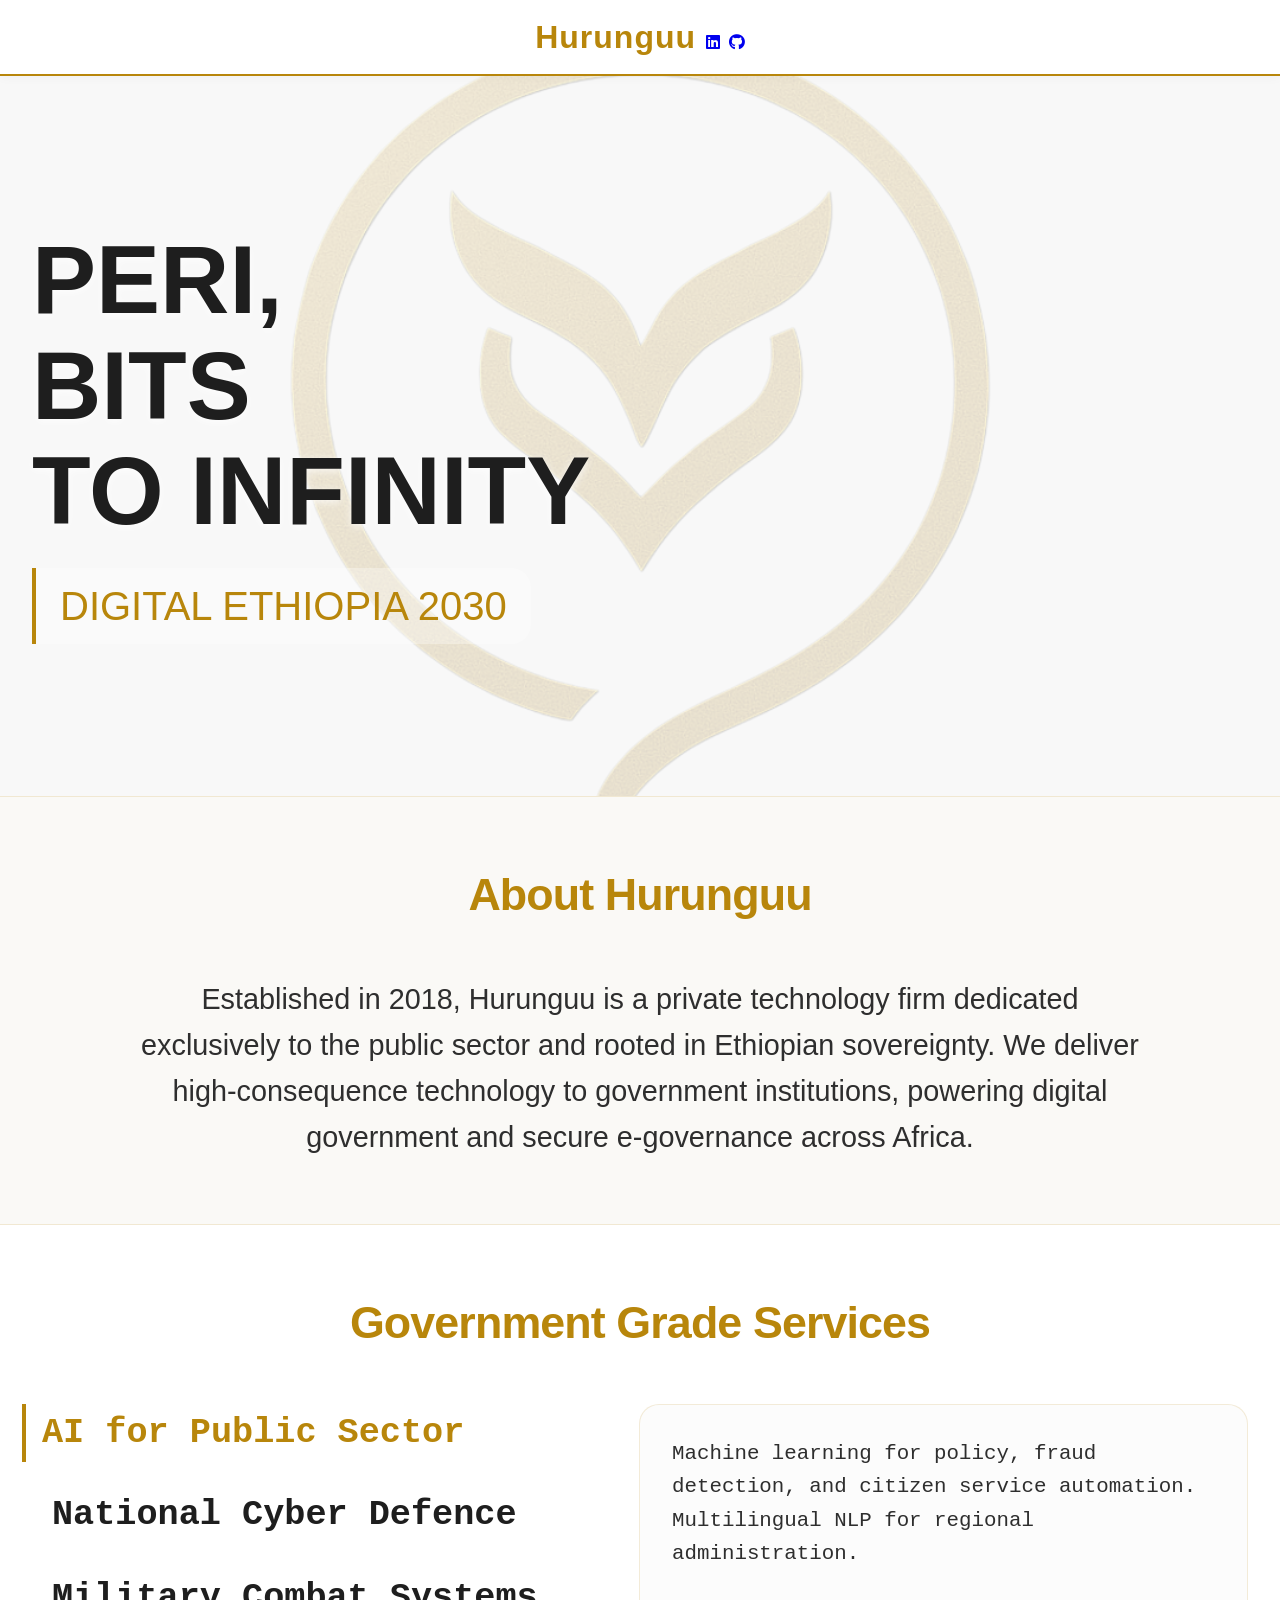
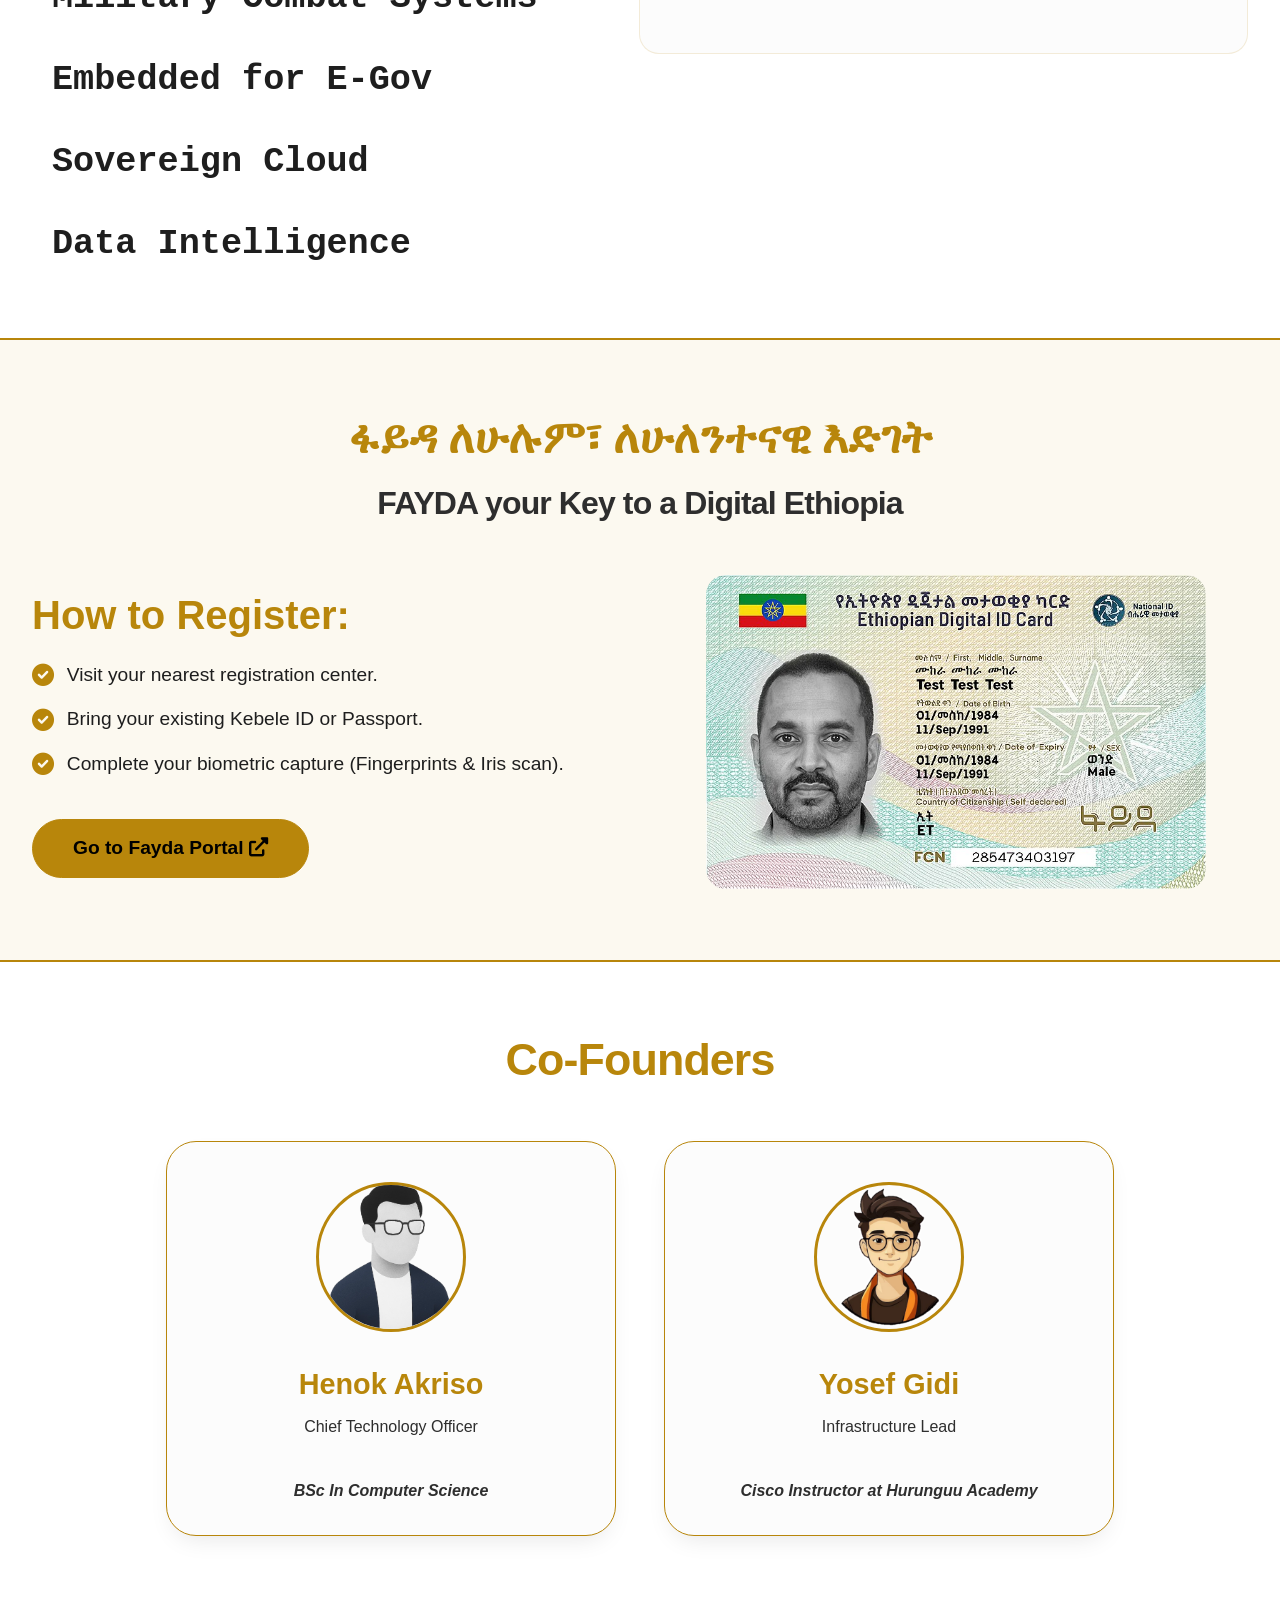
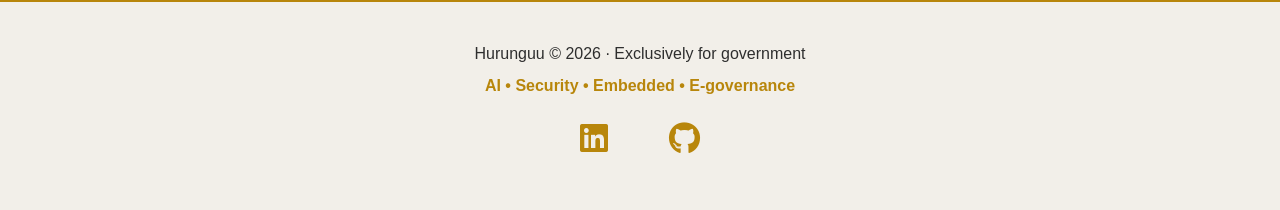
==== index.html @ 1d9f9171 "Update index.html" ====
<!DOCTYPE html>
<html lang="en">
<head>
  <meta charset="UTF-8">
  <meta name="viewport" content="width=device-width, initial-scale=1.0">
  <title>Hurunguu · sovereign digital intelligence</title>
  <!-- Font Awesome icons -->
  <link rel="stylesheet" href="https://cdnjs.cloudflare.com/ajax/libs/font-awesome/6.0.0-beta3/css/all.min.css">
  <!-- External CSS -->
  <link rel="stylesheet" href="style.css">
</head>
<body>
  <!-- Sticky Navigation (centered brand only) -->
  <nav class="navbar">
    <div class="nav-container">
      <div class="nav-center">
        <span class="nav-brand">Hurunguu</a> </span>  
        <a href='https://www.linkedin.com/company/hurunguu-solutions/'><i class="fab fa-linkedin"></i></a>
      <i class="fab fa-x-twitter"></i>
      <a href='https://github.com/hurunguu'><i class="fab fa-github"></i></a>
      </div>
    </div>
  </nav>

  <!-- HERO with owl.png background -->
  <section id="home" class="hero">
    <div class="hero-bg"></div>
    <div class="hero-content container">
      <div class="hero-text left-aligned">
        <div class="hero-line1">PERI,</div>
        <div class="hero-line2">BITS</div>
        <div class="hero-line3">TO INFINITY</div>
        <div class="hero-sub">DIGITAL ETHIOPIA 2030</div>
      </div>
    </div>
  </section>

  <!-- ABOUT (larger text) -->
  <section id="about" class="about">
    <div class="container">
      <h2 class="section-title">About Hurunguu</h2>
      <div class="about-text large">
        <p>Established in 2018, Hurunguu is a private technology firm dedicated exclusively to the public sector and rooted in Ethiopian sovereignty. We deliver high-consequence technology to government institutions, powering digital government and secure e-governance across Africa.</p>
      </div>
    </div>
  </section>

  <!-- SERVICES – two‑column with slide-in description -->
  <section id="services" class="container services-section">
    <h2 class="section-title">Government Grade Services</h2> <!-- hyphen removed -->
    <div class="services-panel">
      <!-- Left column: list of titles -->
      <div class="service-titles">
        <div class="service-title" data-service="ai">AI for Public Sector</div>
        <div class="service-title" data-service="cyber">National Cyber Defence</div>
        <div class="service-title" data-service="military">Military Combat Systems</div>
        <div class="service-title" data-service="embedded">Embedded for E‑Gov</div>
        <div class="service-title" data-service="cloud">Sovereign Cloud</div>
        <div class="service-title" data-service="data">Data Intelligence</div>
      </div>
      <!-- Right column: description with slide animation -->
      <div class="service-description" id="service-description">
        <!-- content filled by JS, initially empty -->
      </div>
    </div>
  </section>

  <!-- FAYDA REGISTRATION SECTION (bigger image) -->
  <section id="egov" class="egov">
    <div class="container">
      <h2 class="section-title">
        ፋይዳ ለሁሉም፣ ለሁለንተናዊ እድገት<br>
        <span class="sub-title">FAYDA your Key to a Digital Ethiopia</span>
      </h2>
      <div class="egov-grid">
        <div class="egov-message">
          <h3>How to Register:</h3>
          <ul class="registration-steps">
            <li><i class="fas fa-check-circle"></i> Visit your nearest registration center.</li>
            <li><i class="fas fa-check-circle"></i> Bring your existing Kebele ID or Passport.</li>
            <li><i class="fas fa-check-circle"></i> Complete your biometric capture (Fingerprints & Iris scan).</li>
          </ul>
          <p style="margin-top: 2rem;">
            <a href="https://id.gov.et/" target="_blank" class="btn btn-primary">Go to Fayda Portal <i class="fas fa-external-link-alt"></i></a>
          </p>
        </div>
        <!-- Fayda image – big and frameless -->
        <div class="fayda-image-wrapper">
          <img src="fayda.jpg" alt="Fayda ID">
        </div>
      </div>
    </div>
  </section>

  <!-- CO-FOUNDERS (updated bios and images) -->
  <section class="container">
    <h2 class="section-title">Co-Founders</h2>
    <div class="cofounders-grid" id="cofounders-grid">
      <!-- Henok card -->
      <div class="founder-card" id="founder-henok">
        <img class="founder-img" src="henok.png" alt="Henok Akriso">
        <div class="founder-name">Henok Akriso</div>
        <div class="founder-title">Chief Technology Officer</div>
        <div class="founder-bio-short"><b>BSc In Computer Science</b></div>
        <div class="founder-full" style="display: none;">
          <p class="full-bio">With a BSc in Computer Science from <a href="https://ambou.edu.et/" target="_blank">Ambo University</a> and a background in rigorous logic instruction, I lead our mission to secure E-Governance for Africa. We don't just write code; we build the sovereign infrastructure that protects national data and empowers the digital citizen.</p>
          <p class="address">📍 Addis Ababa, Ethiopia<br>📧 henok@hurunguu.gov.et</p>
        </div>
      </div>
      <!-- Yosef card -->
      <div class="founder-card" id="founder-yosef">
        <img class="founder-img" src="yosef.png" alt="Yosef Gidi">
        <div class="founder-name">Yosef Gidi </div>
       <div class="founder-title">Infrastructure Lead</div>
        <div class="founder-bio-short"><b>Cisco Instructor at Hurunguu Academy</b></div>
        <div class="founder-full" style="display: none;">
          <p class="full-bio">Yosef is a graduate of <a href="https://www.haramaya.edu.et/" target="_blank">Haramaya University</a> in Water Hydraulics Engineering. At Hurunguu, he applies the principles of fluid dynamics and complex system pressure to the architecture of national data networks. As a veteran Cisco Network Instructor, Yosef leads the Hurunguu Academy, training the next generation of Ethiopian engineers to build the secure, resilient backbones required for continental E-Governance.</p>
          <p class="address">📍 Addis Ababa, Ethiopia<br>📧 yosef@hurunguu.gov.et</p>
        </div>
      </div>
    </div>
  </section>

  <!-- FOOTER -->
  <footer class="footer">
    <div>Hurunguu © 2026 · Exclusively for government</div>
    <div class="footer-tagline">AI • Security • Embedded • E‑governance</div>
    <div class="social">
      <a href='https://www.linkedin.com/company/hurunguu-solutions/'><i class="fab fa-linkedin"></i></a>
      <i class="fab fa-x-twitter"></i>
      <a href='https://github.com/hurunguu'><i class="fab fa-github"></i></a>
    </div>
  </footer>

  <!-- External JavaScript -->
  <script src="script.js"></script>
</body>
</html>
---- style.css ----
/* ========== RESET & GLOBAL ========== */
* {
  margin: 0;
  padding: 0;
  box-sizing: border-box;
}

@import url('https://fonts.googleapis.com/css2?family=Inter:opsz,wght@14..32,400;14..32,600;14..32,800&display=swap');

:root {
  --bg: #ffffff;
  --card-bg: #fcfcfc;
  --text-primary: #1e1e1e;
  --text-secondary: #2e2e2e;
  --gold: #b8860b;
  --gold-light: rgba(184, 134, 11, 0.15);
  --border-light: #d4af37;
  --nav-bg: rgba(255, 255, 255, 0.98);
  --footer-bg: #f2efe9;
  --shadow: 0 10px 25px -8px rgba(0,0,0,0.1);
}

body {
  background-color: var(--bg);
  color: var(--text-primary);
  font-family: 'Inter', sans-serif;
  line-height: 1.5;
  scroll-behavior: smooth;
}

.container {
  max-width: 1280px;
  margin: 0 auto;
  padding: 4rem 2rem;
}

.section-title {
  font-size: 2.8rem;
  margin-bottom: 3rem;
  text-align: center;
  color: var(--gold);
  font-weight: 700;
  letter-spacing: -0.02em;
}
.section-title .sub-title {
  font-size: 2rem;
  display: block;
  color: var(--text-secondary);
  margin-top: 0.5rem;
}

/* ========== NAVBAR ========== */
.navbar {
  position: sticky;
  top: 0;
  z-index: 1000;
  background: var(--nav-bg);
  backdrop-filter: blur(8px);
  border-bottom: 2px solid var(--gold);
  padding: 0.8rem 2rem;
  box-shadow: 0 2px 10px rgba(0,0,0,0.03);
}

.nav-container {
  max-width: 1280px;
  margin: 0 auto;
  display: flex;
  justify-content: center;
  align-items: center;
}

.nav-brand {
  font-size: 2rem;
  font-weight: 800;
  letter-spacing: 1px;
  color: var(--gold);
}

/* ========== BUTTONS ========== */
.btn {
  display: inline-block;
  padding: 0.9rem 2.5rem;
  border-radius: 40px;
  font-weight: 600;
  text-decoration: none;
  transition: all 0.25s;
  border: 1px solid transparent;
  margin: 0.5rem 1rem 0.5rem 0;
}

.btn-primary {
  background: var(--gold);
  color: #000;
  border: 1px solid var(--gold);
}

.btn-primary:hover {
  background: transparent;
  color: var(--gold);
  border-color: var(--gold);
}

/* ========== HERO ========== */
.hero {
  min-height: 80vh;
  display: flex;
  align-items: center;
  position: relative;
  overflow: hidden;
  background-color: #f8f8f8;
}

.hero-bg {
  position: absolute;
  top: 0;
  left: 0;
  width: 100%;
  height: 100%;
 background-image: url('logo.png');
  background-size: cover;
  background-position: center;
  opacity: 0.2;
  z-index: 1;
  pointer-events: none;
}

.hero-content {
  position: relative;
  z-index: 2;
  width: 100%;
  padding: 3rem 2rem;
}

.hero-text.left-aligned {
  text-align: left;
  max-width: 800px;
}

.hero-line1, .hero-line2, .hero-line3 {
  font-size: 6rem;
  font-weight: 800;
  line-height: 1.1;
  color: var(--text-primary);
  text-shadow: 0 2px 8px rgba(255,255,255,0.8);
}
.hero-line1 { font-size: 6rem; }
.hero-line2 { font-size: 6rem; }
.hero-line3 { font-size: 6rem; }

.hero-sub {
  font-size: 2.5rem;
  color: var(--gold);
  margin-top: 1.5rem;
  border-left: 4px solid var(--gold);
  padding-left: 1.5rem;
  background: rgba(255,255,255,0.3);
  border-radius: 0 20px 20px 0;
  padding: 0.5rem 1.5rem;
  display: inline-block;
}

/* ========== ABOUT (larger text) ========== */
.about {
  background: #faf9f6;
  border-top: 1px solid var(--gold-light);
  border-bottom: 1px solid var(--gold-light);
}

.about-text.large {
  max-width: 1000px;
  margin: 0 auto;
  font-size: 1.8rem;  /* increased */
  text-align: center;
  color: var(--text-secondary);
  line-height: 1.6;
}

/* ========== SERVICES – two‑column with slide animation ========== */
.services-section {
  background: #fff;
}

.services-panel {
  display: flex;
  gap: 4rem;
  align-items: flex-start;
  font-family: 'Lucida Console', 'Courier New', monospace;
}

.service-titles {
  flex: 1;
  display: flex;
  flex-direction: column;
  gap: 1.5rem;
}

.service-title {
  font-size: 2.2rem;
  font-weight: 600;
  color: var(--text-primary);
  cursor: pointer;
  padding: 0.5rem 0 0.5rem 1rem;
  border-left: 4px solid transparent;
  transition: all 0.2s ease;
  line-height: 1.2;
}

.service-title:hover {
  color: var(--gold);
}

.service-title.active {
  border-left-color: var(--gold);
  transform: translateX(-10px);
  color: var(--gold);
}

.service-description {
  flex: 1;
  background: var(--card-bg);
  padding: 2rem;
  border-radius: 20px;
  border: 1px solid var(--gold-light);
  min-height: 250px;        /* fixed height to prevent jumping */
  height: 250px;
  overflow-y: auto;         /* scroll if content overflows */
  font-size: 1.3rem;
  line-height: 1.6;
  color: var(--text-secondary);
  position: relative;
}

/* slide animation for description text */
.service-description p {
  margin: 0;
  animation: slideIn 0.3s ease-out;
}

@keyframes slideIn {
  0% { transform: translateX(-20px); opacity: 0; }
  100% { transform: translateX(0); opacity: 1; }
}

/* ========== FAYDA SECTION (bigger image) ========== */
.egov {
  background: #fcf9f0;
  border-top: 2px solid var(--gold);
  border-bottom: 2px solid var(--gold);
}

.egov-grid {
  display: flex;
  flex-wrap: wrap;
  gap: 3rem;
  align-items: center;
  justify-content: center;
}

.egov-message {
  flex: 1 1 400px;          /* wider to balance with bigger image */
  font-size: 1.2rem;
}

.egov-message h3 {
  font-size: 2.5rem;
  color: var(--gold);
  margin-bottom: 1rem;
}

.registration-steps {
  list-style: none;
  padding: 0;
}
.registration-steps li {
  margin: 1rem 0;
  display: flex;
  align-items: center;
  gap: 0.8rem;
}
.registration-steps li i {
  color: var(--gold);
  font-size: 1.4rem;
}

.fayda-image-wrapper {
  flex: 1 1 400px;
  text-align: center;
}
.fayda-image-wrapper img {
  max-width: 100%;
  width: 500px;            /* larger, symmetrical with text column */
  height: auto;
  border-radius: 20px;     /* only slight rounding, no border/background */
  box-shadow: none;
  border: none;
}

/* ========== CO-FOUNDERS ========== */
.cofounders-grid {
  display: flex;
  flex-wrap: wrap;
  justify-content: center;
  gap: 3rem;
}

.founder-card {
  background: var(--card-bg);
  border-radius: 30px;
  padding: 2.5rem 2rem 2rem;
  max-width: 450px;         /* slightly wider for longer bios */
  text-align: center;
  border: 1px solid var(--gold);
  transition: 0.3s;
  box-shadow: var(--shadow);
  cursor: pointer;
  flex: 1 1 350px;
}

.founder-card:hover {
  transform: translateY(-10px);
  border-color: var(--gold);
  box-shadow: 0 20px 25px -10px rgba(184,134,11,0.3);
}

.founder-card.expanded {
  max-width: 700px;
  transform: scale(1.02);
  z-index: 10;
}

.founder-img {
  width: 150px;
  height: 150px;
  border-radius: 50%;
  object-fit: cover;
  border: 3px solid var(--gold);
  margin-bottom: 1.5rem;
}

.founder-name {
  font-size: 1.8rem;
  font-weight: 700;
  margin-bottom: 0.5rem;
  color: var(--gold);
}

.founder-title {
  color: var(--text-secondary);
  font-weight: 500;
  margin: 0.5rem 0 1rem;
  min-height: 3rem;
}

.founder-bio-short {
  color: var(--text-secondary);
  font-style: italic;
}

.founder-full {
  margin-top: 1.5rem;
  text-align: left;
  border-top: 1px solid var(--gold);
  padding-top: 1.5rem;
  color: var(--text-primary);
}

.founder-full p {
  margin-bottom: 0.8rem;
}

.founder-full a {
  color: var(--gold);
  text-decoration: underline;
}
.founder-full a:hover {
  color: #000;
}

/* ========== FOOTER ========== */
.footer {
  background: var(--footer-bg);
  text-align: center;
  padding: 2.5rem;
  border-top: 2px solid var(--gold);
  color: var(--text-secondary);
}

.footer-tagline {
  margin: 0.5rem 0;
  color: var(--gold);
  font-weight: 600;
}

.social i {
  font-size: 2rem;
  margin: 1rem 0.8rem;
  color: #b8860b;
  transition: 0.2s;
}

.social i:hover {
  color: #000;
}

/* ========== RESPONSIVE (mobile, tablet) ========== */
@media (max-width: 800px) {
  .hero-line1, .hero-line2, .hero-line3 { font-size: 4rem; }
  .hero-sub { font-size: 2rem; }
  .section-title { font-size: 2.2rem; }
  .services-panel { flex-direction: column; }
  .service-title { font-size: 1.8rem; }
  .service-description { min-height: 200px; height: auto; }
  .nav-container { flex-direction: column; gap: 1rem; }
  .founder-card.expanded { max-width: 95%; }
  .about-text.large { font-size: 1.5rem; }
  .fayda-image-wrapper img { width: 280px; }
}

@media (max-width: 480px) {
  .hero-line1, .hero-line2, .hero-line3 { font-size: 3rem; }
  .hero-sub { font-size: 1.6rem; }
  .btn { padding: 0.7rem 1.5rem; }
  .egov-grid { flex-direction: column; }
  .fayda-image-wrapper img { width: 100%; max-width: 300px; }
}
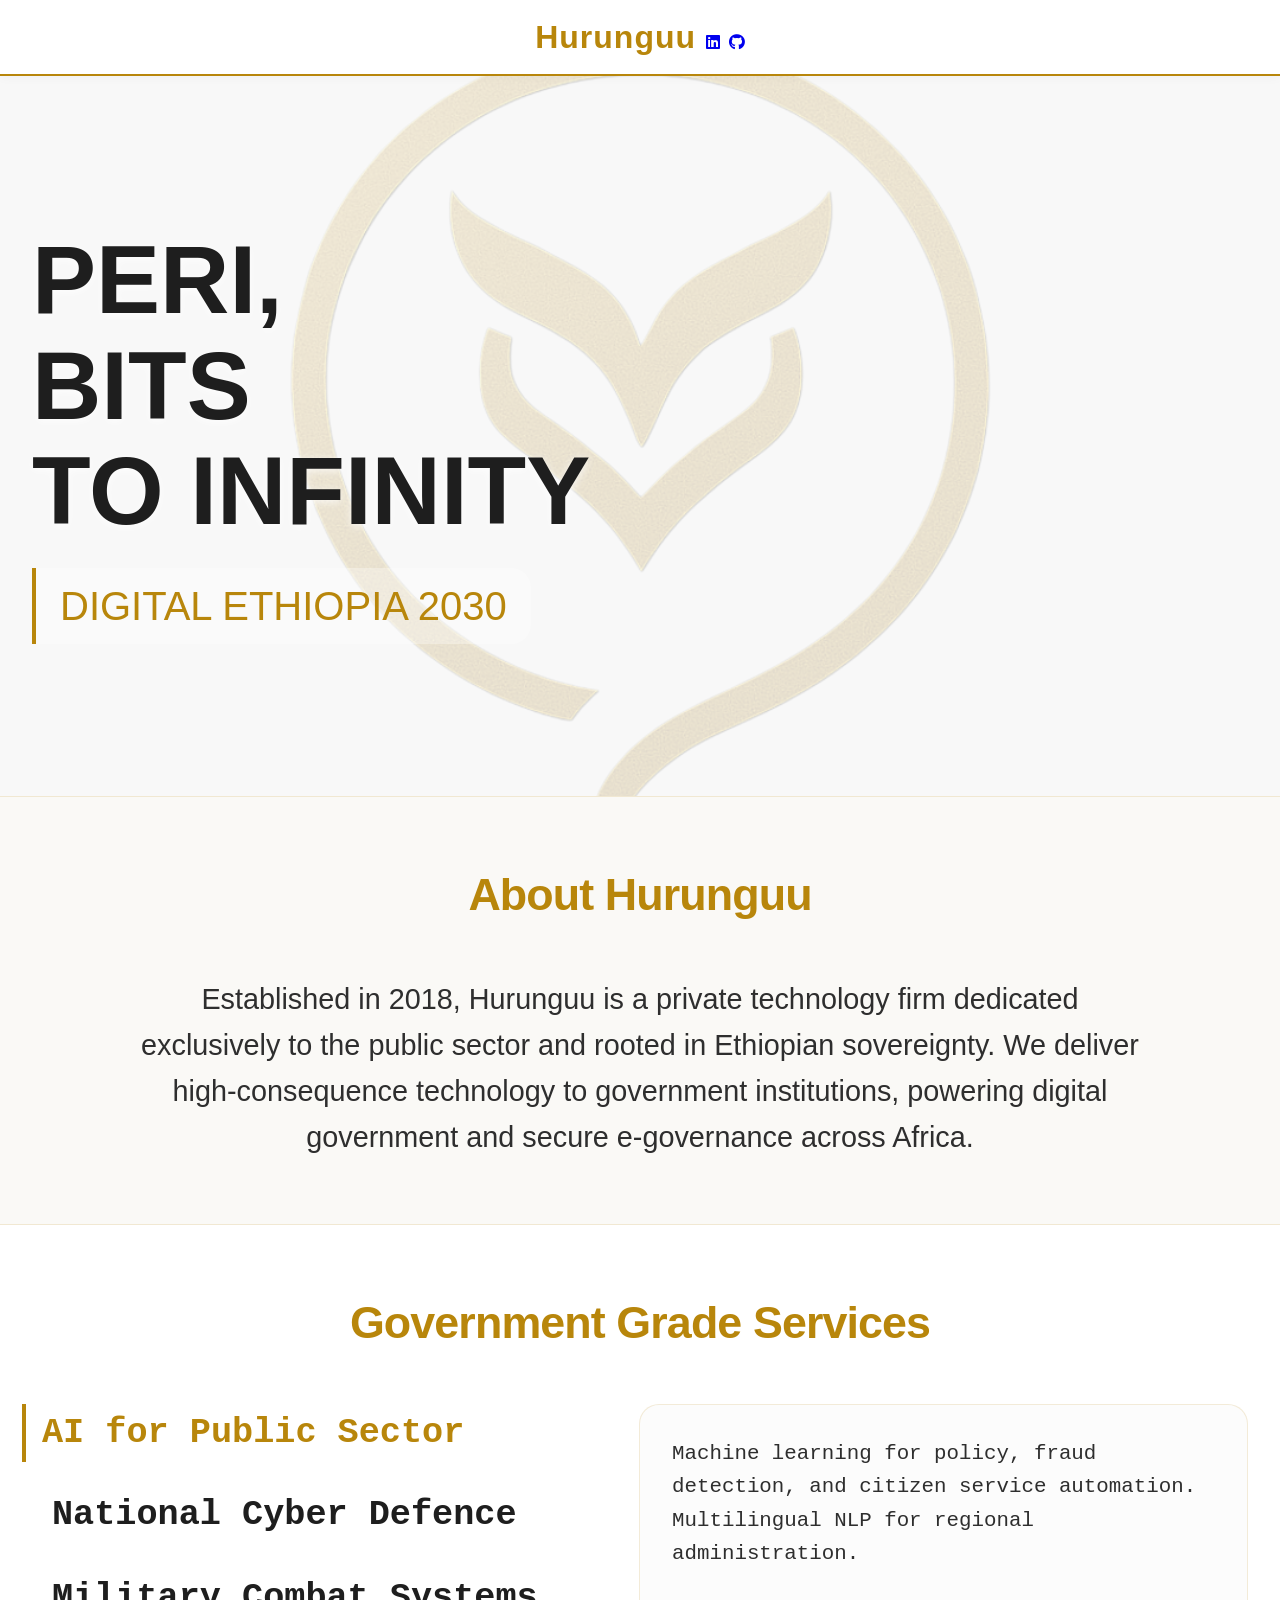
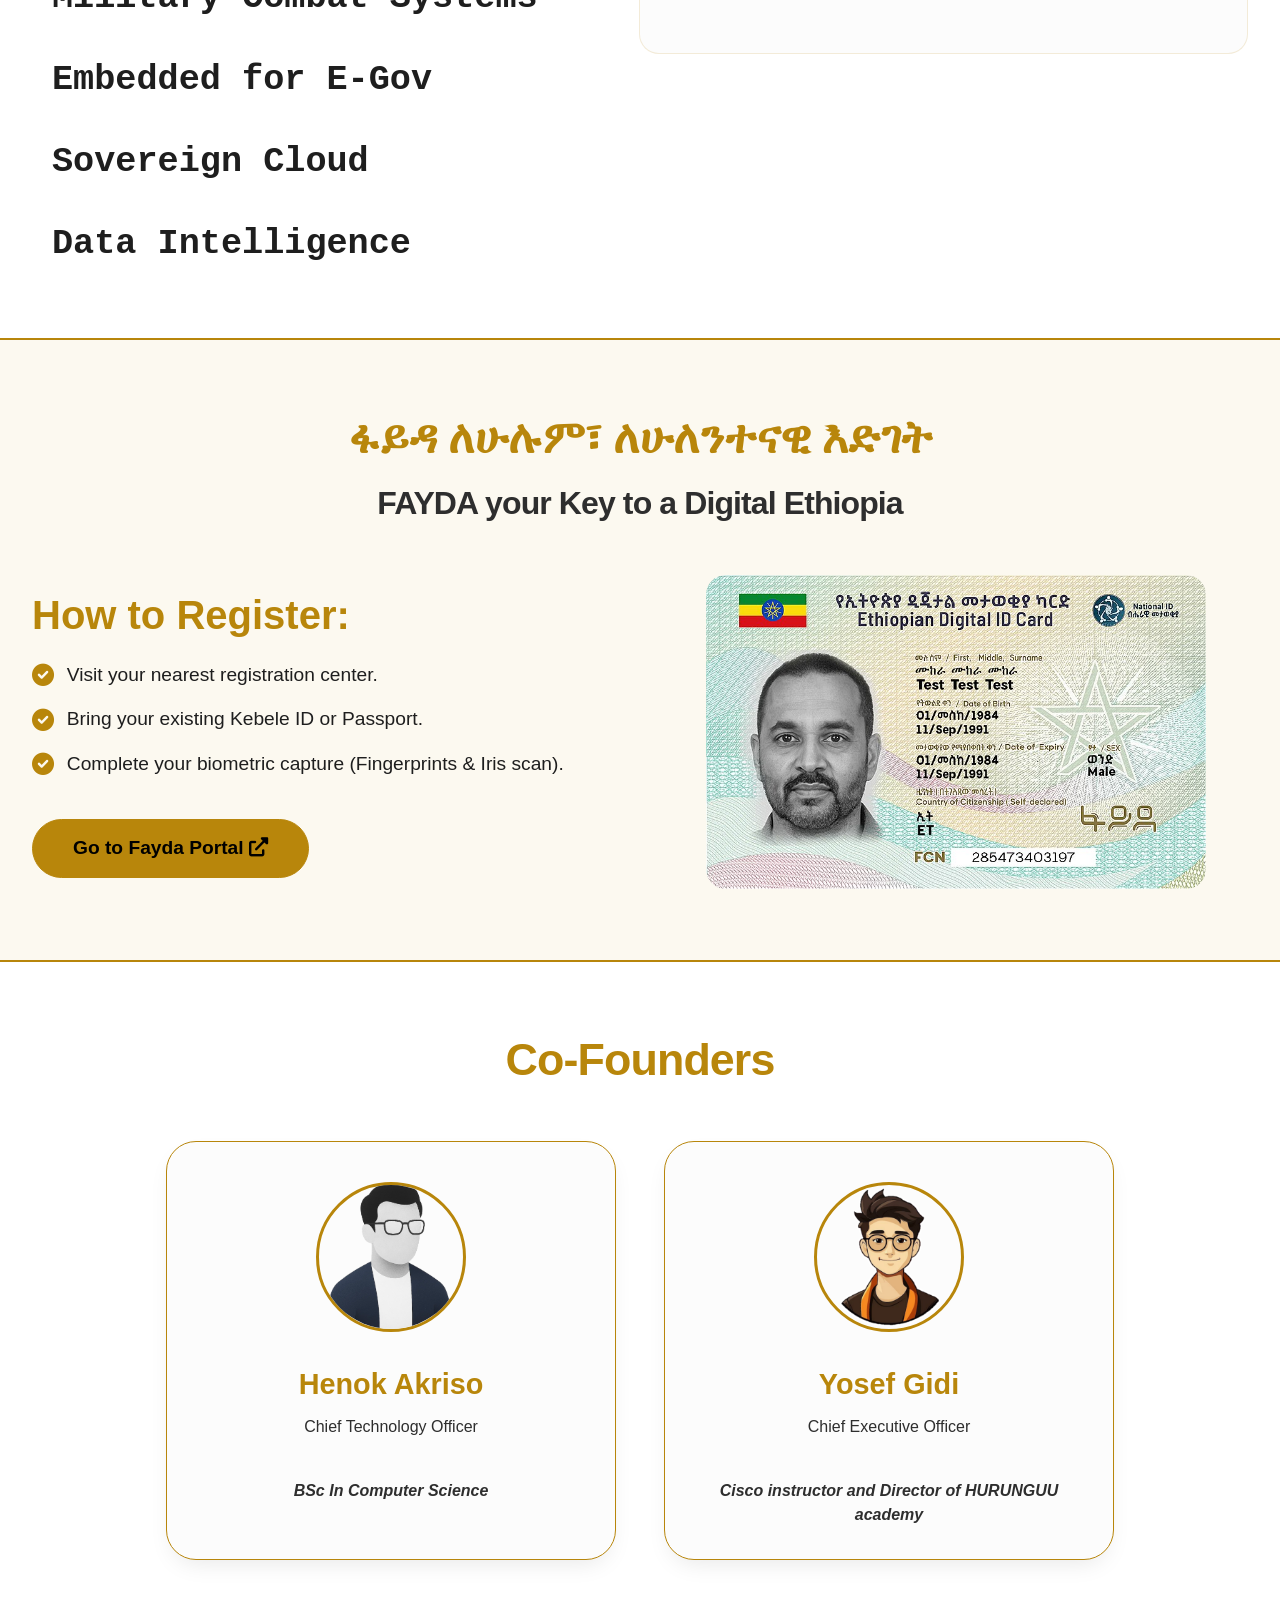
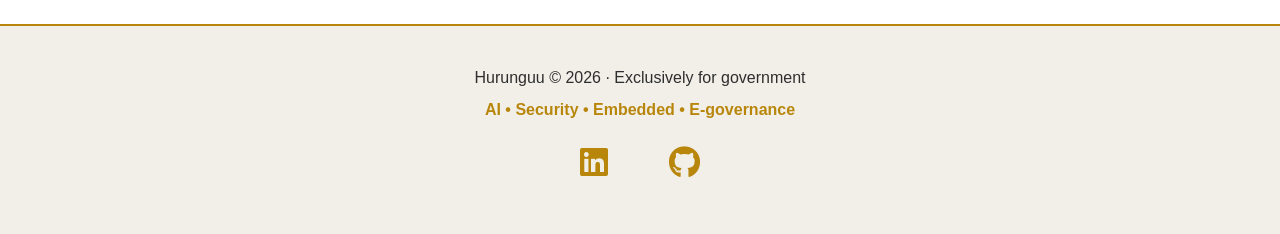
==== commit e7cc267b: "Update index.html" ====
--- a/index.html
+++ b/index.html
@@ -111,10 +111,11 @@
       <div class="founder-card" id="founder-yosef">
         <img class="founder-img" src="yosef.png" alt="Yosef Gidi">
         <div class="founder-name">Yosef Gidi </div>
-       <div class="founder-title">Infrastructure Lead</div>
-        <div class="founder-bio-short"><b>Cisco Instructor at Hurunguu Academy</b></div>
+       <div class="founder-title">Chief Executive Officer</div>
+        <div class="founder-bio-short"><b>Cisco instructor and Director of HURUNGUU academy </b></div>
         <div class="founder-full" style="display: none;">
-          <p class="full-bio">Yosef is a graduate of <a href="https://www.haramaya.edu.et/" target="_blank">Haramaya University</a> in Water Hydraulics Engineering. At Hurunguu, he applies the principles of fluid dynamics and complex system pressure to the architecture of national data networks. As a veteran Cisco Network Instructor, Yosef leads the Hurunguu Academy, training the next generation of Ethiopian engineers to build the secure, resilient backbones required for continental E-Governance.</p>
+          <p class="full-bio">Yosef Tesfaye serves as Co-Founder and Chief Executive Officer at Hurunguu, where leads as leadership and security-focused technology initiatives across infrastructure protection, cyber resilience, and secure digital systems. His professional focus includes threat analysis, system hardening, and implementation of modern trust-based security architectures for scalable digital environments.
+He is committed to building secure and dependable technology that supports innovation, institutional trust, and long-term digital growth. Network Instructor, Yosef leads the Hurunguu Academy, training the next generation of Ethiopian engineers to build the secure, resilient backbones required for continental E-Governance.</p>
           <p class="address">📍 Addis Ababa, Ethiopia<br>📧 yosef@hurunguu.gov.et</p>
         </div>
       </div>
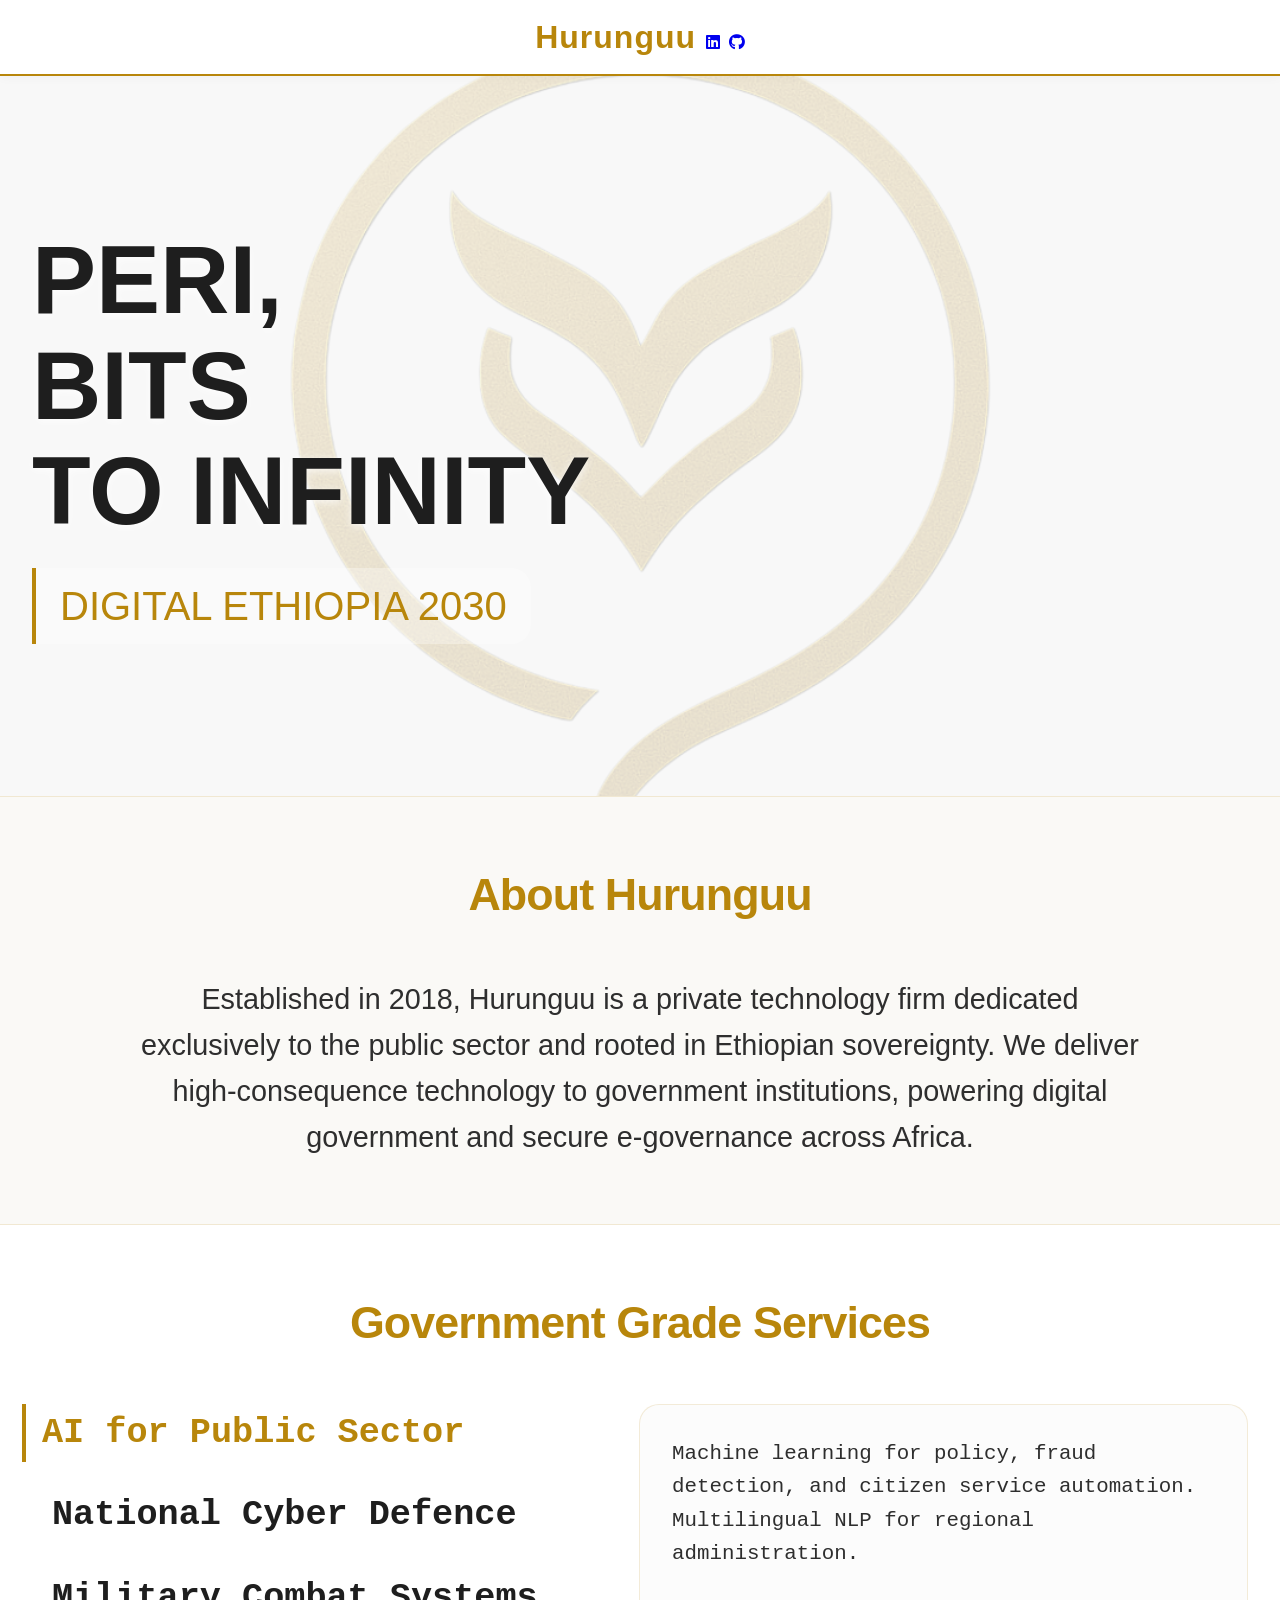
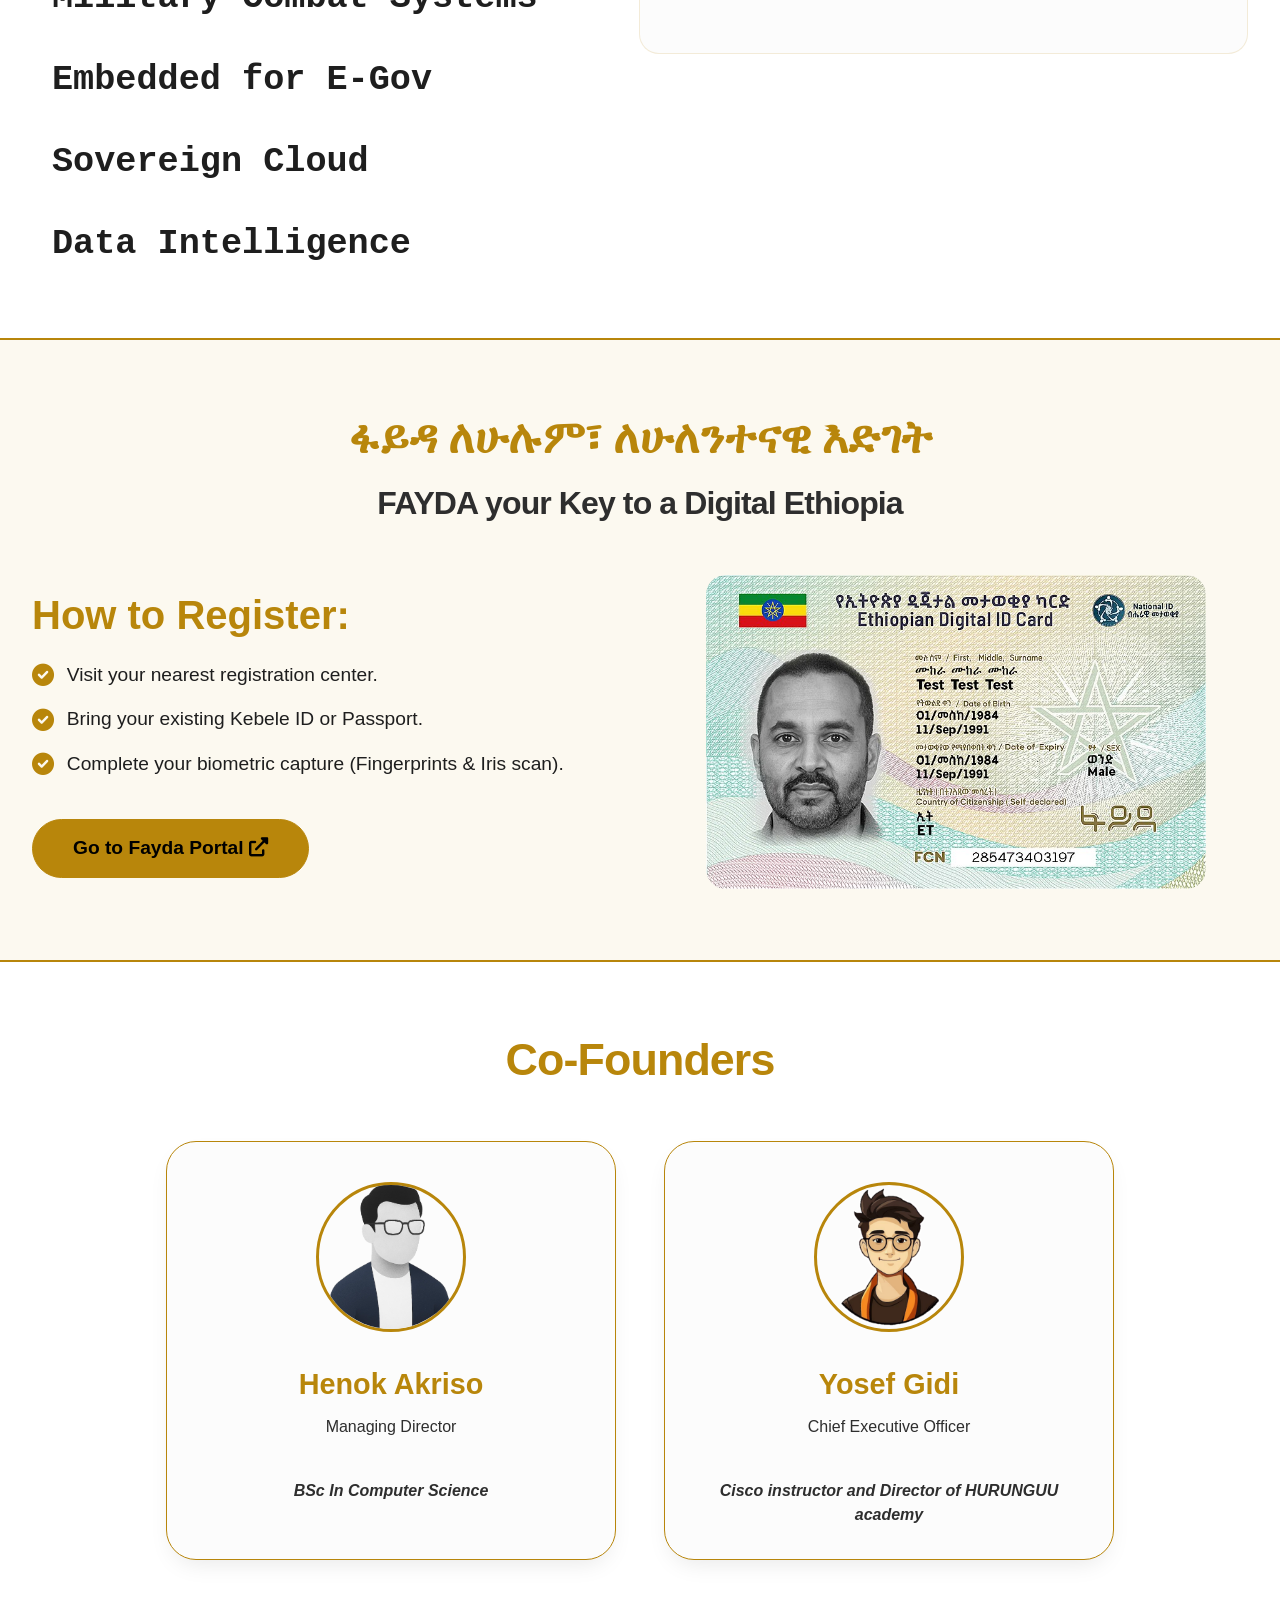
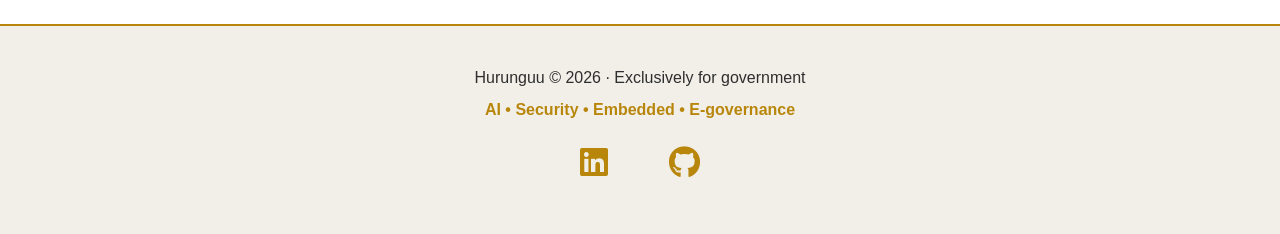
==== commit beec8135: "Update index.html" ====
--- a/index.html
+++ b/index.html
@@ -100,11 +100,11 @@
       <div class="founder-card" id="founder-henok">
         <img class="founder-img" src="henok.png" alt="Henok Akriso">
         <div class="founder-name">Henok Akriso</div>
-        <div class="founder-title">Chief Technology Officer</div>
+        <div class="founder-title">Managing Director</div>
         <div class="founder-bio-short"><b>BSc In Computer Science</b></div>
         <div class="founder-full" style="display: none;">
-          <p class="full-bio">With a BSc in Computer Science from <a href="https://ambou.edu.et/" target="_blank">Ambo University</a> and a background in rigorous logic instruction, I lead our mission to secure E-Governance for Africa. We don't just write code; we build the sovereign infrastructure that protects national data and empowers the digital citizen.</p>
-          <p class="address">📍 Addis Ababa, Ethiopia<br>📧 henok@hurunguu.gov.et</p>
+          <p class="full-bio">With a BSc in Computer Science from <a href="https://ambou.edu.et/" target="_blank">Ambo University</a> and He is the Co-Founder and managing director of the company.He is also serve as Chief Technology Officer a visionary engineer specializing in embedded systems and software architecture with strong expertise in embedded electronics C and Python. He is known for building secure high-performance systems at the core of modern technology. With a military influenced background he brings discipline precision and a security-first mindset to AI-driven and cyber-resilient solutions. His ambition is to develop scale able defense grade technologies positioning the company as a leader in embedded intelligence security and AI innovation.</p>
+          <p class="address">📍 Addis Ababa, Ethiopia<br>📧 henok@hurunguu.com</p>
         </div>
       </div>
       <!-- Yosef card -->
@@ -116,7 +116,7 @@
         <div class="founder-full" style="display: none;">
           <p class="full-bio">Yosef Tesfaye serves as Co-Founder and Chief Executive Officer at Hurunguu, where leads as leadership and security-focused technology initiatives across infrastructure protection, cyber resilience, and secure digital systems. His professional focus includes threat analysis, system hardening, and implementation of modern trust-based security architectures for scalable digital environments.
 He is committed to building secure and dependable technology that supports innovation, institutional trust, and long-term digital growth. Network Instructor, Yosef leads the Hurunguu Academy, training the next generation of Ethiopian engineers to build the secure, resilient backbones required for continental E-Governance.</p>
-          <p class="address">📍 Addis Ababa, Ethiopia<br>📧 yosef@hurunguu.gov.et</p>
+          <p class="address">📍 Addis Ababa, Ethiopia<br>📧 yosef@hurunguu.com</p>
         </div>
       </div>
     </div>
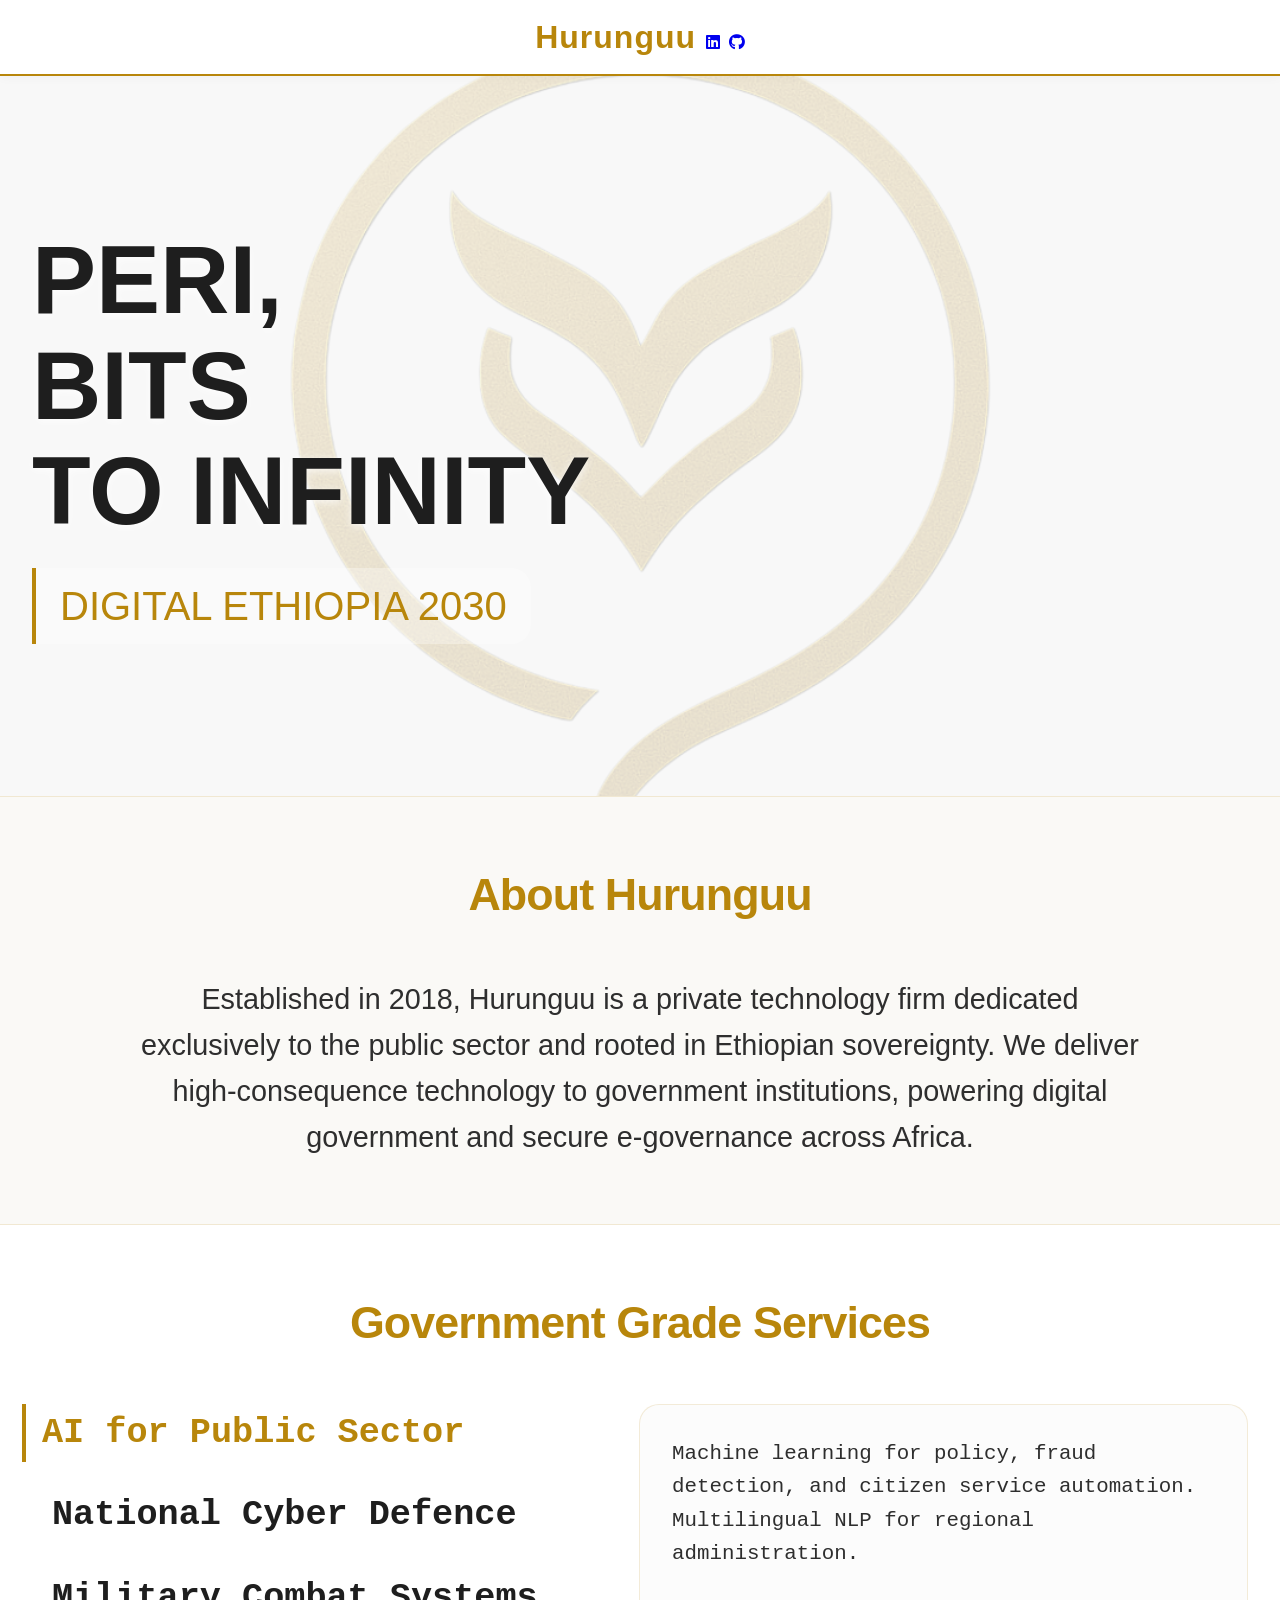
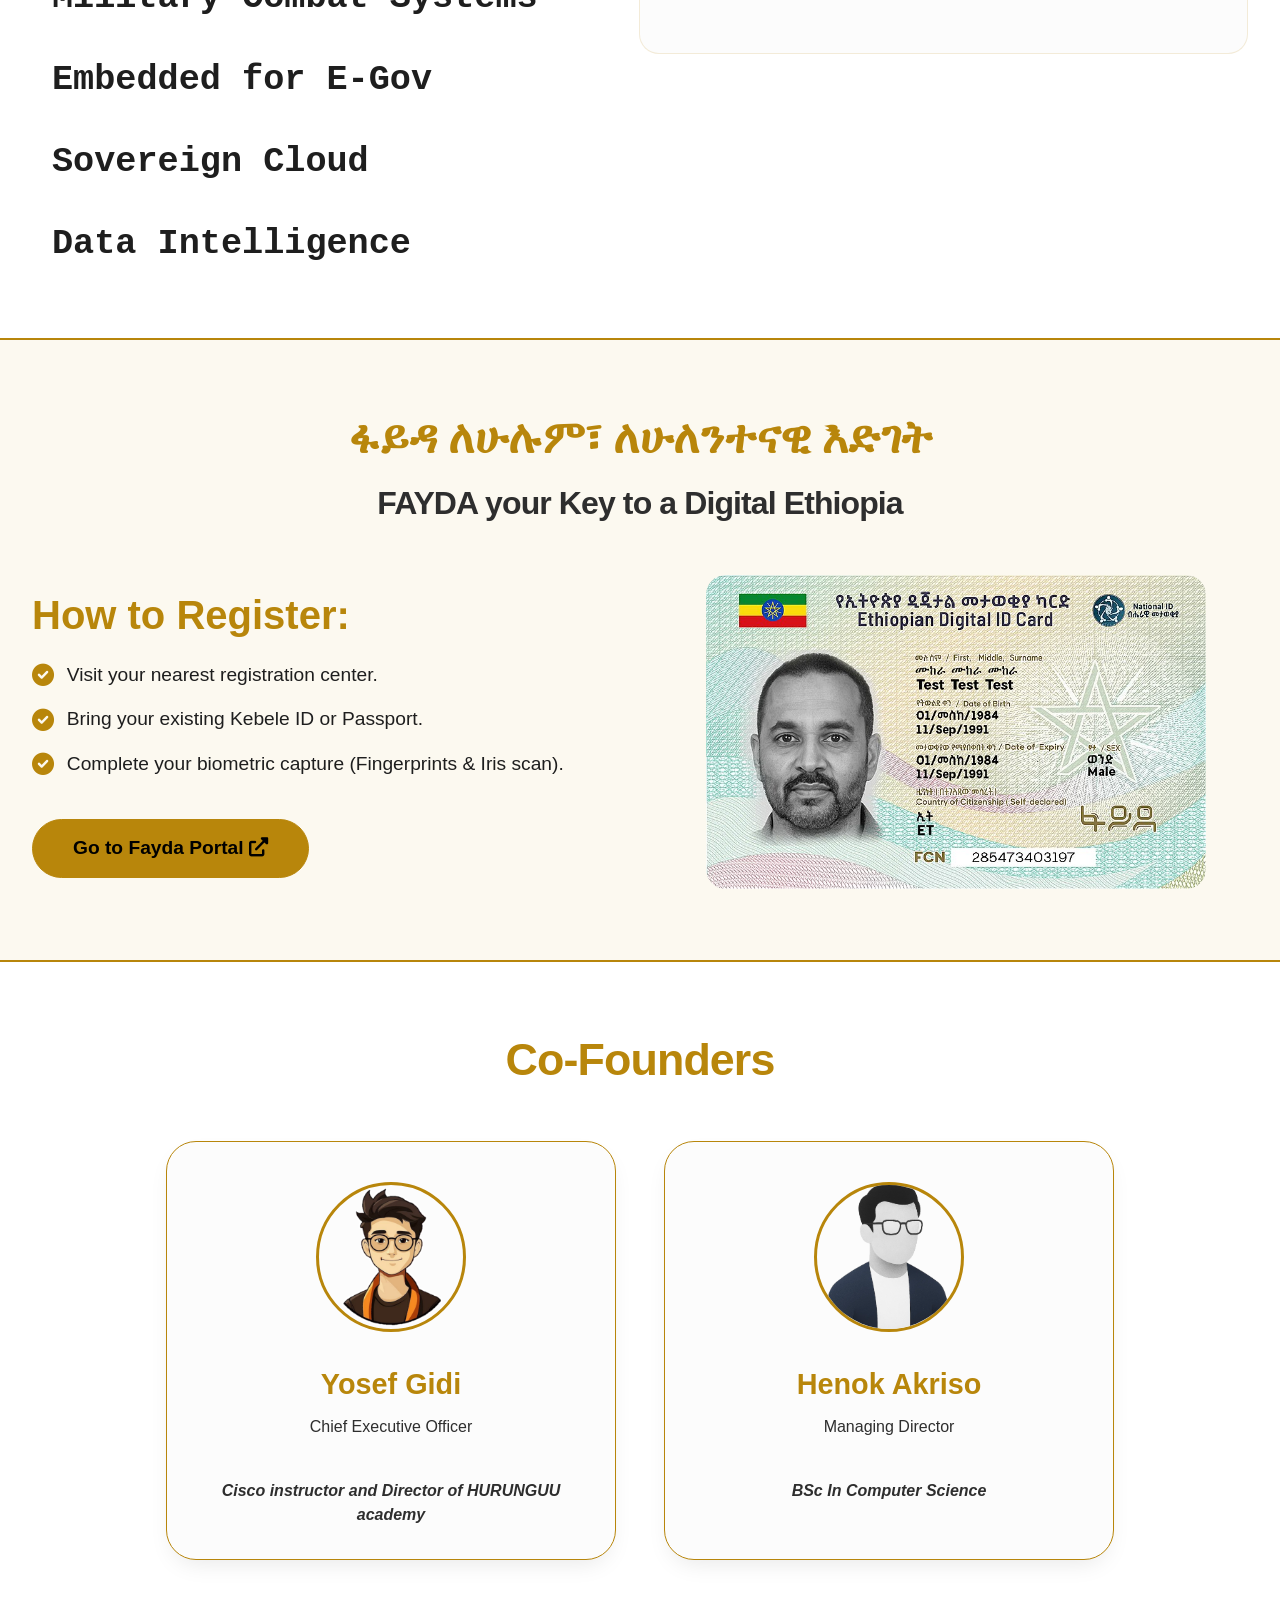
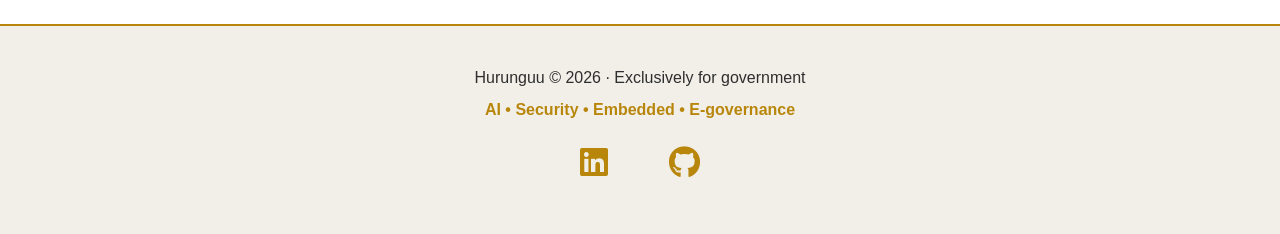
==== commit 1c7b8d65: "Update index.html" ====
--- a/index.html
+++ b/index.html
@@ -96,6 +96,18 @@
   <section class="container">
     <h2 class="section-title">Co-Founders</h2>
     <div class="cofounders-grid" id="cofounders-grid">
+  <!-- Yosef card -->
+      <div class="founder-card" id="founder-yosef">
+        <img class="founder-img" src="yosef.png" alt="Yosef Gidi">
+        <div class="founder-name">Yosef Gidi </div>
+       <div class="founder-title">Chief Executive Officer</div>
+        <div class="founder-bio-short"><b>Cisco instructor and Director of HURUNGUU academy </b></div>
+        <div class="founder-full" style="display: none;">
+          <p class="full-bio">Yosef Tesfaye serves as Co-Founder and Chief Executive Officer at Hurunguu, where leads as leadership and security-focused technology initiatives across infrastructure protection, cyber resilience, and secure digital systems. His professional focus includes threat analysis, system hardening, and implementation of modern trust-based security architectures for scalable digital environments.
+He is committed to building secure and dependable technology that supports innovation, institutional trust, and long-term digital growth. Network Instructor, Yosef leads the Hurunguu Academy, training the next generation of Ethiopian engineers to build the secure, resilient backbones required for continental E-Governance.</p>
+          <p class="address">📍 Addis Ababa, Ethiopia<br>📧 yosef@hurunguu.com</p>
+        </div>
+      </div>
       <!-- Henok card -->
       <div class="founder-card" id="founder-henok">
         <img class="founder-img" src="henok.png" alt="Henok Akriso">
@@ -107,18 +119,7 @@
           <p class="address">📍 Addis Ababa, Ethiopia<br>📧 henok@hurunguu.com</p>
         </div>
       </div>
-      <!-- Yosef card -->
-      <div class="founder-card" id="founder-yosef">
-        <img class="founder-img" src="yosef.png" alt="Yosef Gidi">
-        <div class="founder-name">Yosef Gidi </div>
-       <div class="founder-title">Chief Executive Officer</div>
-        <div class="founder-bio-short"><b>Cisco instructor and Director of HURUNGUU academy </b></div>
-        <div class="founder-full" style="display: none;">
-          <p class="full-bio">Yosef Tesfaye serves as Co-Founder and Chief Executive Officer at Hurunguu, where leads as leadership and security-focused technology initiatives across infrastructure protection, cyber resilience, and secure digital systems. His professional focus includes threat analysis, system hardening, and implementation of modern trust-based security architectures for scalable digital environments.
-He is committed to building secure and dependable technology that supports innovation, institutional trust, and long-term digital growth. Network Instructor, Yosef leads the Hurunguu Academy, training the next generation of Ethiopian engineers to build the secure, resilient backbones required for continental E-Governance.</p>
-          <p class="address">📍 Addis Ababa, Ethiopia<br>📧 yosef@hurunguu.com</p>
-        </div>
-      </div>
+    
     </div>
   </section>
 
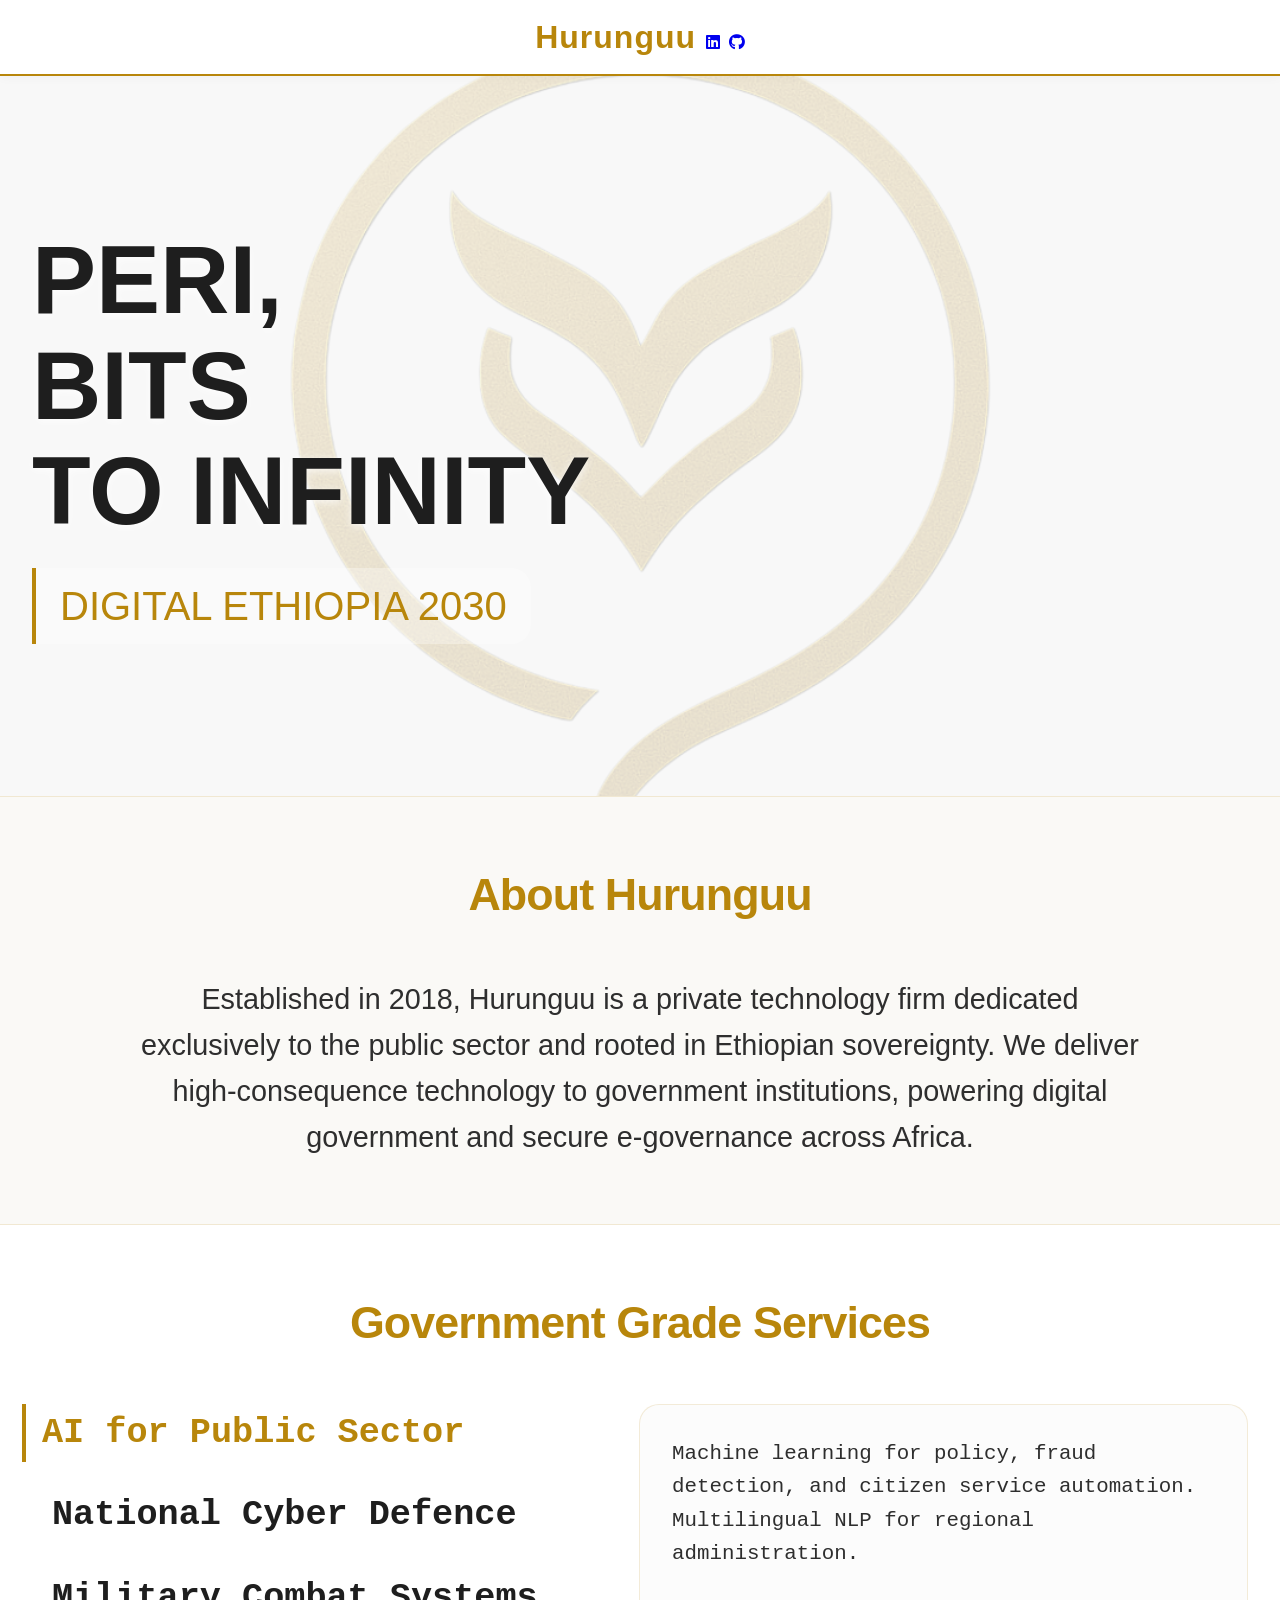
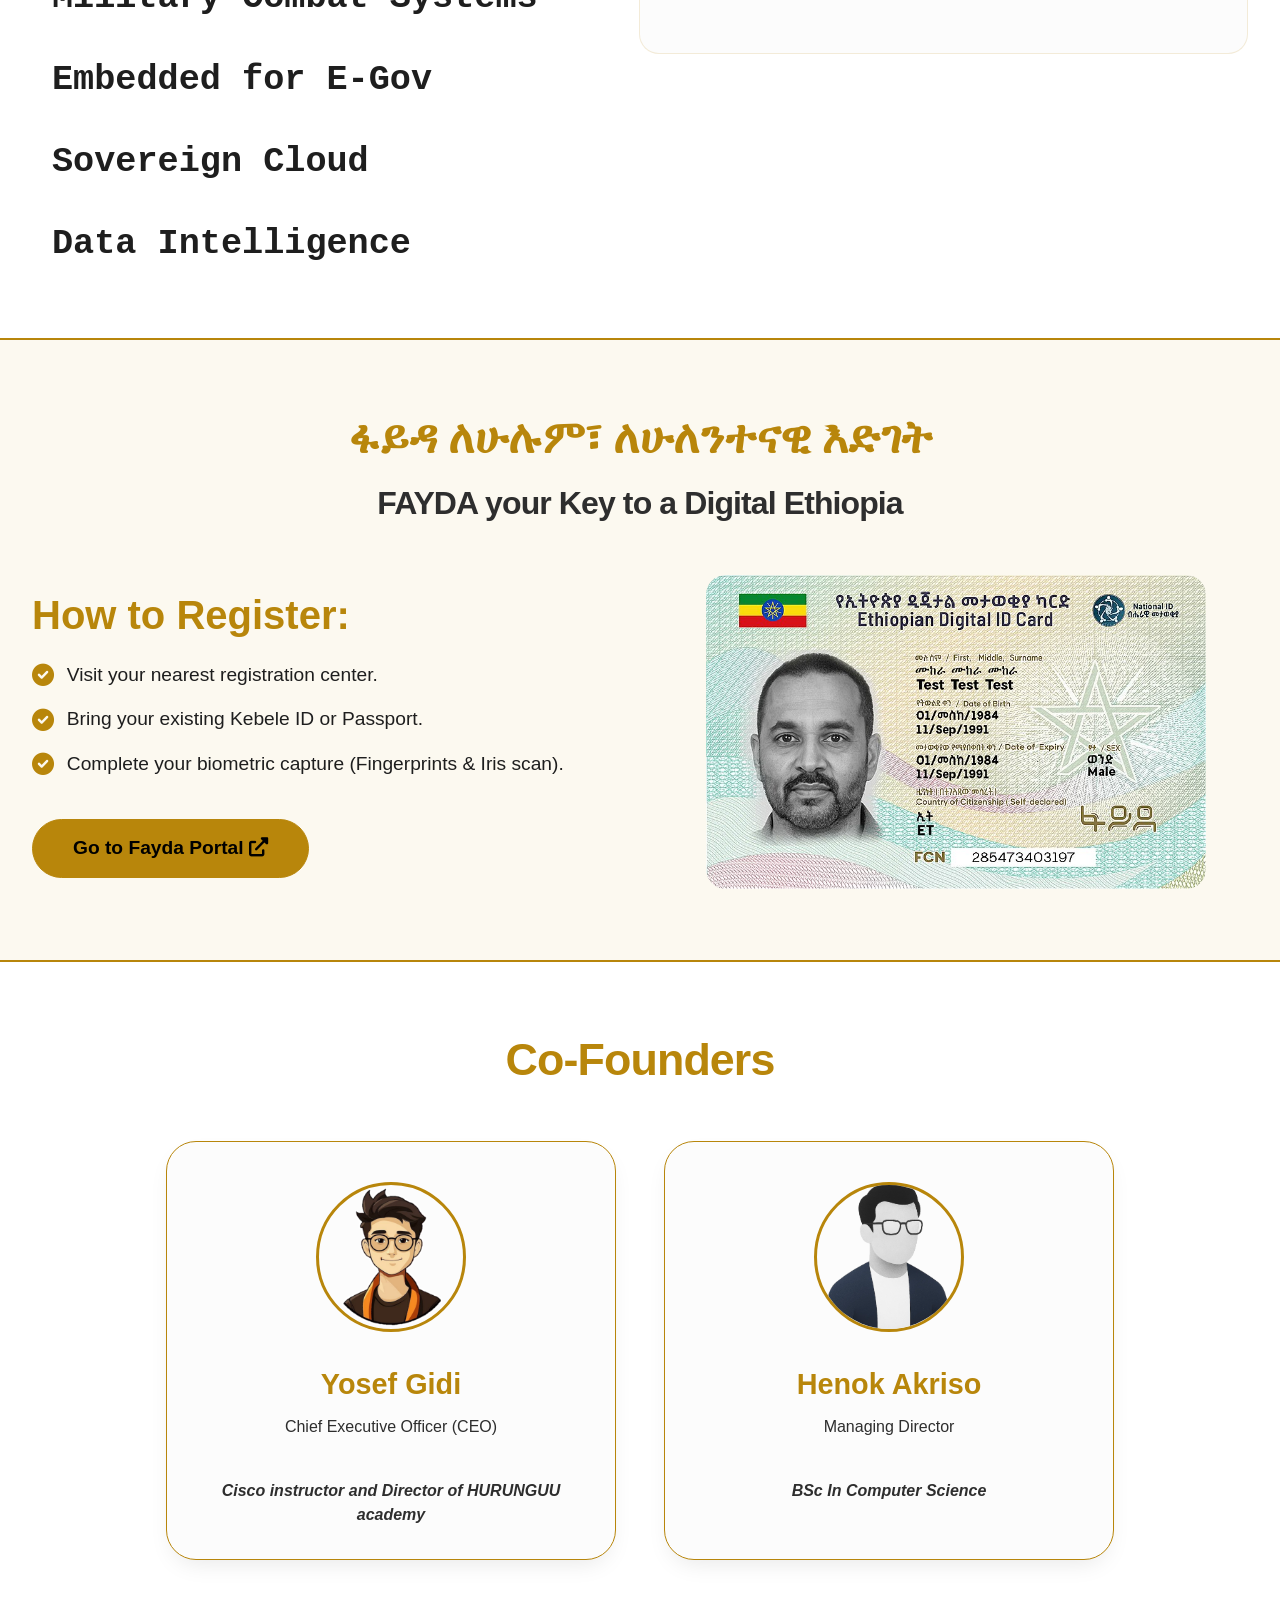
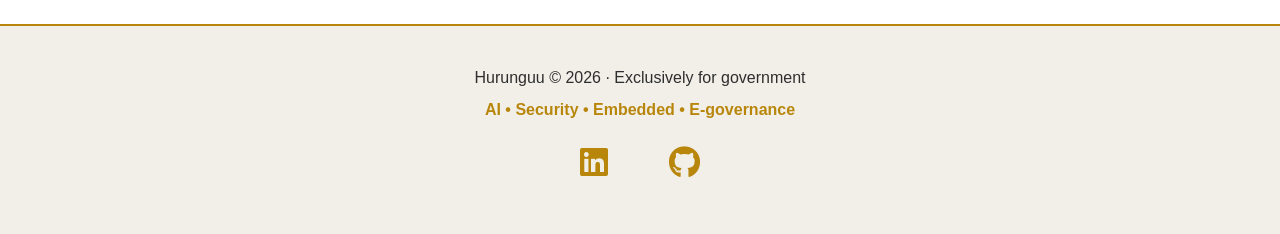
==== commit 21a995dd: "Update index.html" ====
--- a/index.html
+++ b/index.html
@@ -100,7 +100,7 @@
       <div class="founder-card" id="founder-yosef">
         <img class="founder-img" src="yosef.png" alt="Yosef Gidi">
         <div class="founder-name">Yosef Gidi </div>
-       <div class="founder-title">Chief Executive Officer</div>
+       <div class="founder-title">Chief Executive Officer (CEO)</div>
         <div class="founder-bio-short"><b>Cisco instructor and Director of HURUNGUU academy </b></div>
         <div class="founder-full" style="display: none;">
           <p class="full-bio">Yosef Tesfaye serves as Co-Founder and Chief Executive Officer at Hurunguu, where leads as leadership and security-focused technology initiatives across infrastructure protection, cyber resilience, and secure digital systems. His professional focus includes threat analysis, system hardening, and implementation of modern trust-based security architectures for scalable digital environments.
